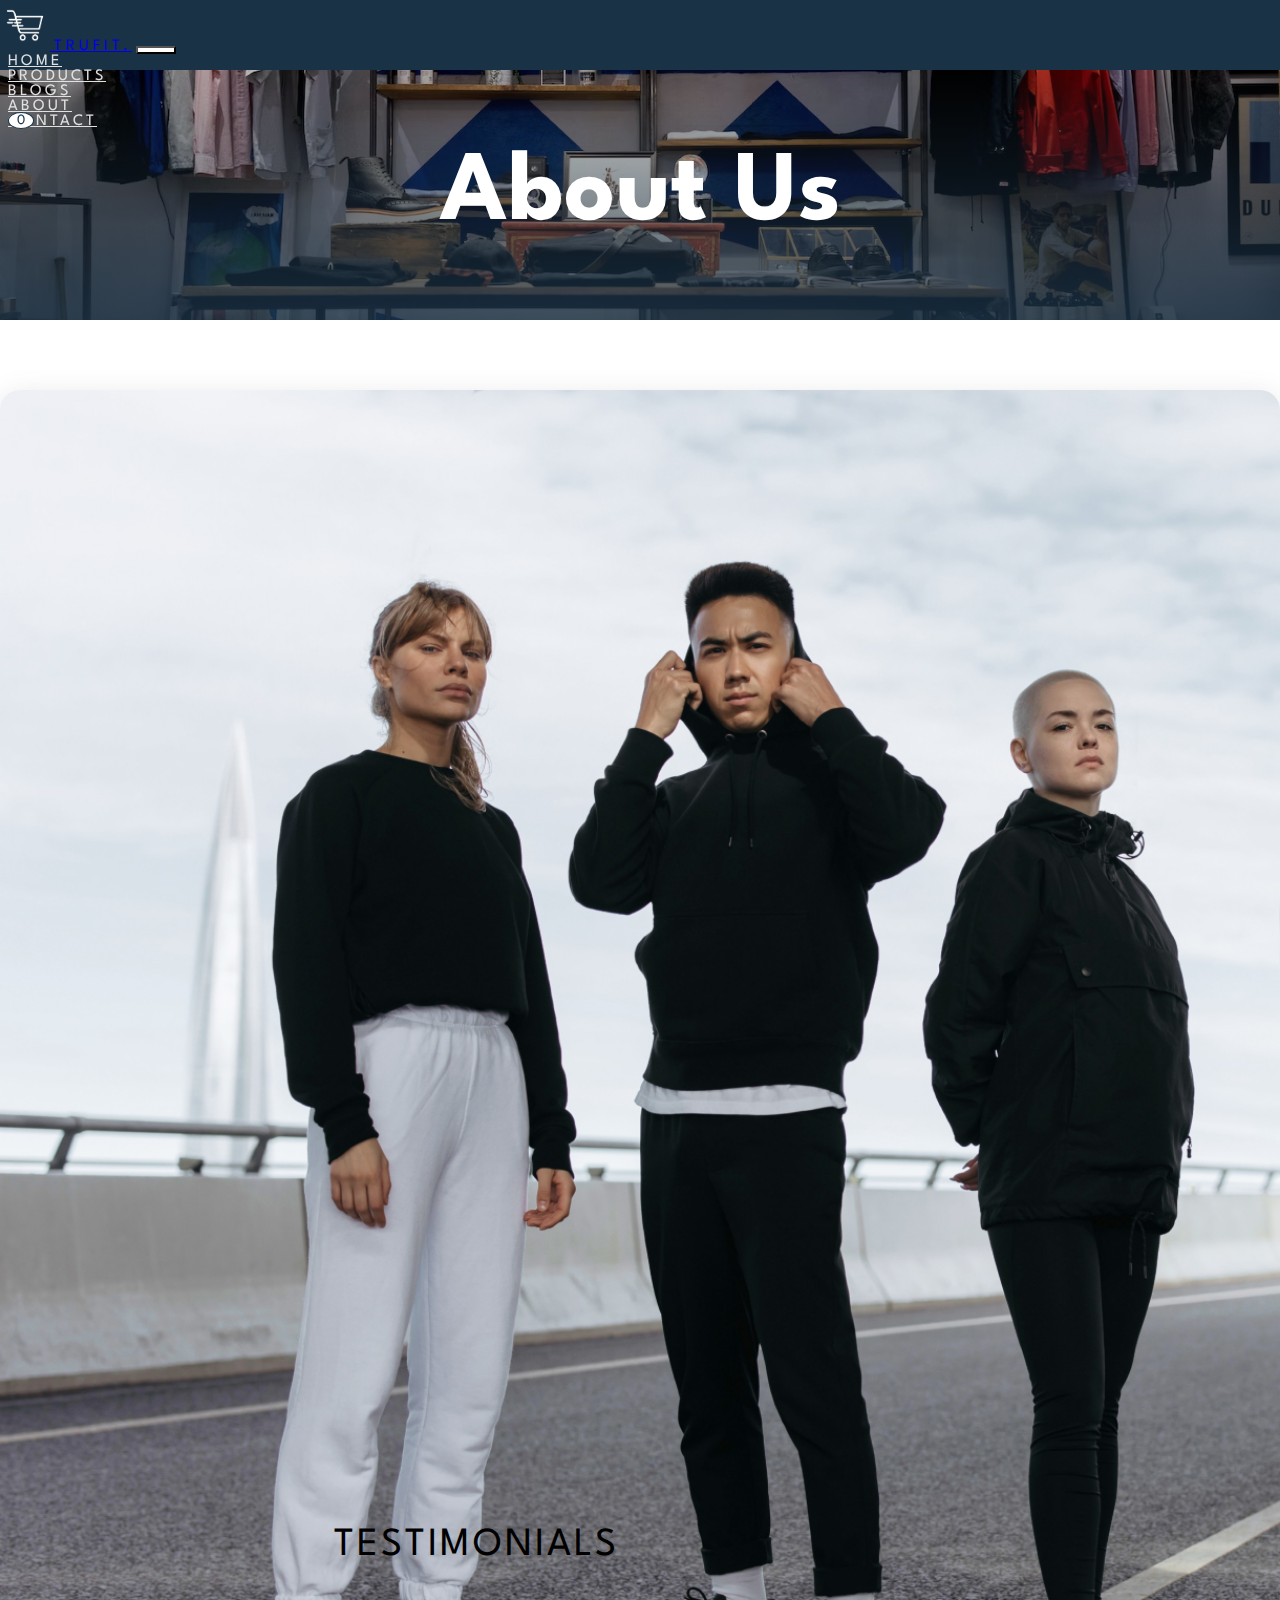
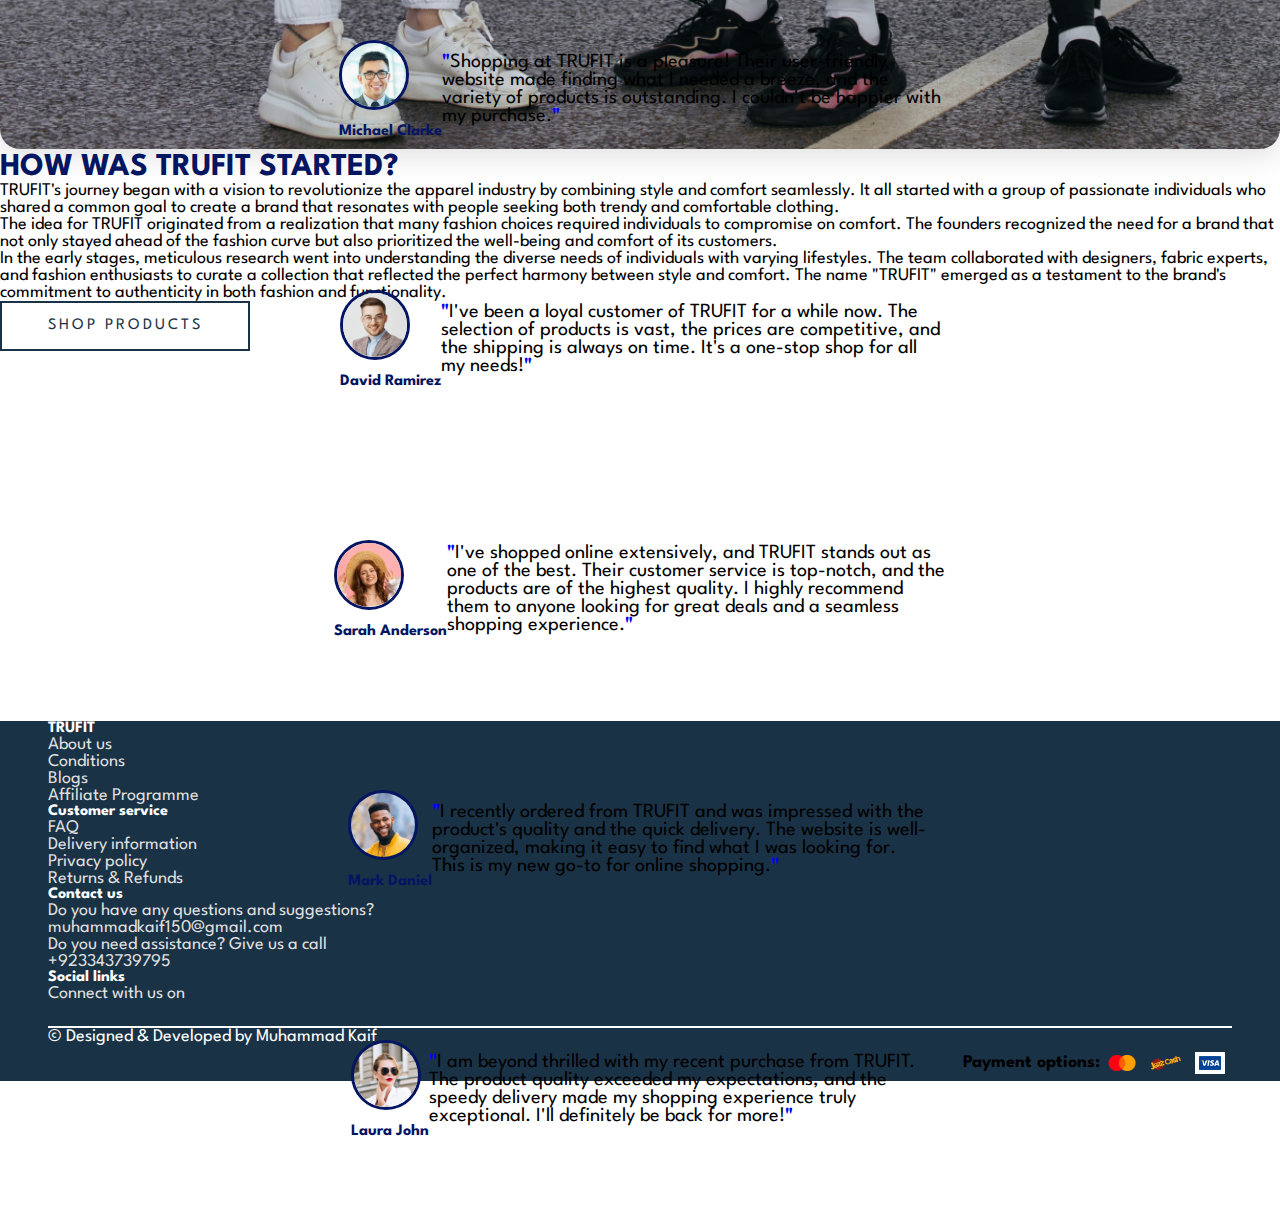
==== about.html @ 47dc85b9 "added all files and images to git" ====
<!DOCTYPE html>
<html lang="en">
<head>
    <meta charset="UTF-8">
    <meta name="viewport" content="width=device-width, initial-scale=1.0">
    <title>Know about our Business - TRUFIT</title>
    <!-- BOOTSTRAP CDN LINK -->
    <link href="https://cdn.jsdelivr.net/npm/bootstrap@5.3.1/dist/css/bootstrap.min.css" rel="stylesheet" integrity="sha384-4bw+/aepP/YC94hEpVNVgiZdgIC5+VKNBQNGCHeKRQN+PtmoHDEXuppvnDJzQIu9" crossorigin="anonymous">
    <!-- AOS LIBRARY CDN LINK -->
<link rel="stylesheet" href="https://unpkg.com/aos@next/dist/aos.css" />
<!-- CUSTOM CSS LINK -->
<link rel="stylesheet" href="style.css">
<!-- FONTAWESOME LIBRARY CDN LINK -->
<link rel="stylesheet" href="https://cdnjs.cloudflare.com/ajax/libs/font-awesome/6.4.2/css/all.min.css" integrity="sha512-z3gLpd7yknf1YoNbCzqRKc4qyor8gaKU1qmn+CShxbuBusANI9QpRohGBreCFkKxLhei6S9CQXFEbbKuqLg0DA==" crossorigin="anonymous" referrerpolicy="no-referrer"/>
</head>
<body>
      <!-- navbar goes here -->
    <header>
      <nav class="navbar navbar-expand-lg">
        <div class="container-fluid navigation">
          <a class="navbar-brand text-white ms-4 mt-3" href="index.html">
            <img src="images/shopping-cart.png" class="logo-img pb-3" alt="">
            <span class="logo-text fs-2">TRUFIT.</span></a>
          <button class="navbar-toggler me-5" type="button" data-bs-toggle="collapse" data-bs-target="#navbarSupportedContent" aria-controls="navbarSupportedContent" aria-expanded="false" aria-label="Toggle navigation">
            <span class="navbar-toggler-icon"></span>
          </button>
          <div class="collapse navbar-collapse justify-content-end me-4" id="navbarSupportedContent">
            <ul class="navbar-nav mb-2 mb-lg-0 text-center">
              <li class="nav-item">
                <a class="nav-link" style="padding: 0;" aria-current="page" href="index.html">Home</a>
              </li>
              <li class="nav-item">
                <a class="nav-link" style="padding: 0;" href="products.html" onclick="allProductsLink.click()">Products</a>
              </li>
              <li class="nav-item">
                <a class="nav-link" style="padding: 0;" href="blogs.html">Blogs</a>
              </li>
              <li class="nav-item">
                <a class="nav-link" style="padding: 0;" href="about.html">About</a>
              </li>
              <li class="nav-item">
                <a class="nav-link" style="padding: 0;" href="contact.html">Contact</a>
              </li>
              <li class="nav-item">
                  <a href="cart.html">
                <div class="cart-div">
                  <i class="fa-solid fa-cart-shopping cart fs-4" id="cart-icon"></i>
                  <span class="item-number-placeholder"></span>
                </div>
              </a>
              </li>
            </ul>
          </div>
        </div>
      </nav>
    </header>

      <!-- about section banner -->

      <div class="banner" id="about-banner">
        <h1>About Us</h1>
      </div>

      <!-- about section goes here -->

      <div class="container about-section">
        <div class="row justify-content-center align-items-center">
            <div class="col-12 col-sm-12 col-md-12 col-lg-6 about-img-div">
              <img src="images/about-img-2.jpg" alt="about-img" class="img-fluid">
            </div>
            <div class="col-12 col-sm-12 col-md-12 col-lg-6 about-text-div">
                <h1>How was TRUFIT started?</h1>
                <p>
                    TRUFIT's journey began with a vision to revolutionize the apparel industry by combining style and comfort seamlessly. It all started with a group of passionate individuals who shared a common goal to create a brand that resonates with people seeking both trendy and comfortable clothing.
                </p>
                <p>
                    The idea for TRUFIT originated from a realization that many fashion choices required individuals to compromise on comfort. The founders recognized the need for a brand that not only stayed ahead of the fashion curve but also prioritized the well-being and comfort of its customers.
                </p>
                <p>
                    In the early stages, meticulous research went into understanding the diverse needs of individuals with varying lifestyles. The team collaborated with designers, fabric experts, and fashion enthusiasts to curate a collection that reflected the perfect harmony between style and comfort. The name "TRUFIT" emerged as a testament to the brand's commitment to authenticity in both fashion and functionality.
                </p>
                <a href="products.html"><button class="about-btn">Shop Products <i class="fa-solid fa-arrow-right"></i></button></a>
            </div>
        </div>
      </div>

      
      <!-- testimonial-section starts here -->

      <section class="testimonial-section mx-5">
        <div id="carouselExample" class="carousel slide caroosal" data-bs-pause="false" data-bs-ride="carousel">
            <div class="carousel-inner tama">
            <h1 class="testi-head text-center">Testimonials</h1>
              <div class="carousel-item active tm" data-bs-interval="4000">
                <div class="testimonial testi-1">
                  <div class="name-box mx-3">
                    <img src="images/person-1.png" alt="">
                    <h4>Michael Clarke</h4>
                  </div>
                  <div class="content-box mx-3 text-justify"><span class="quote">"</span>Shopping at TRUFIT is a pleasure! Their user-friendly website made finding what I needed a breeze, and the variety of products is outstanding. I couldn't be happier with my purchase.<span class="quote">"</span></div>
                </div>
              </div>
              <div class="carousel-item tm" data-bs-interval="4000">
                <div class="testimonial testi-2">
                  <div class="name-box mx-3">
                    <img src="images/person-2.png" alt="">
                    <h4>David Ramirez</h4>
                  </div>
                  <div class="content-box mx-3 text-justify">
                    <span class="quote">"</span>I've been a loyal customer of TRUFIT for a while now. The selection of products is vast, the prices are competitive, and the shipping is always on time. It's a one-stop shop for all my needs!<span class="quote">"</span>
                  </div>
                </div>
              </div>
              <div class="carousel-item tm " data-bs-interval="4000">
                <div class="testimonial testi-3">
                  <div class="name-box mx-3">
                    <img src="images/person-3.png" alt="">
                    <h4>Sarah Anderson</h4>
                  </div>
                  <div class="content-box mx-3 text-justify">
                    <span class="quote">"</span>I've shopped online extensively, and TRUFIT stands out as one of the best. Their customer service is top-notch, and the products are of the highest quality. I highly recommend them to anyone looking for great deals and a seamless shopping experience.<span class="quote">"</span>
                  </div>
                </div>
              </div>
              <div class="carousel-item tm" data-bs-interval="4000">
                <div class="testimonial testi-4">
                  <div class="name-box mx-3">
                    <img src="images/person-4.png" alt="">
                    <h4>Mark Daniel</h4>
                  </div>
                  <div class="content-box mx-3 text-justify">
                    <span class="quote">"</span>I recently ordered from TRUFIT and was impressed with the product's quality and the quick delivery. The website is well-organized, making it easy to find what I was looking for. This is my new go-to for online shopping.<span class="quote">"</span>
                  </div>
                </div>
              </div>
              <div class="carousel-item tm" data-bs-interval="4000">
                <div class="testimonial testi-5">
                  <div class="name-box mx-3">
                    <img src="images/person-5.png" alt="">
                    <h4>Laura John</h4>
                  </div>
                  <div class="content-box mx-3 text-justify">
                    <span class="quote">"</span>I am beyond thrilled with my recent purchase from TRUFIT. The product quality exceeded my expectations, and the speedy delivery made my shopping experience truly exceptional. I'll definitely be back for more!<span class="quote">"</span>
                  </div>
                </div>
              </div>
            </div>
          </div>
      </section>

      <!-- footer section goes here -->

  <footer class="pt-5 justify-content-center">
    <div class="row first-row">
    <div class="col col-md-6 col-sm-12 col-lg-3 trufit-footer footer-item">
      <h4 class="mb-3">TRUFIT</h4>
      <p><a href="#">About us</a></p>
      <p><a href="#">Conditions</a></p>
      <p><a href="#">Blogs</a></p>
      <p><a href="#">Affiliate Programme</a></p>
    </div>
    <div class="col col-md-6 col-sm-12 col-lg-3 customer-footer footer-item">
      <h4 class="mb-3">Customer service</h4>
      <p><a href="#">FAQ</a></p>
      <p><a href="#">Delivery information</a></p>
      <p><a href="#">Privacy policy</a></p>
      <p><a href="#">Returns & Refunds</a></p>
    </div>
    <div class="col col-md-6 col-sm-12 col-lg-3 contact-footer footer-item">
      <h4 class="mb-3">Contact us</h4>
      <p>Do you have any questions and suggestions?</p>
      <p><a href="mailto: muhammadkaif150@gmail.com">muhammadkaif150@gmail.com</a></p>
      <p>Do you need assistance? Give us a call</p>
      <p><a href="tel: 03343739795">+923343739795</a></p>
    </div>
    <div class="col col-md-6 col-sm-12 col-lg-3 social-links-footer footer-item">
      <h4 class="mb-3">Social links</h4>
      <p>Connect with us on</p>
      <p>
        <a href="https://www.facebook.com/xtylishkaif.sehwani" target="_blank"><i class="fa-brands fa-facebook"></i></a>
        <a href="https://www.instagram.com/mkayf_18/?igshid=MzNiNGNkZWQ4Mg%3D%3D" target="_blank"><i class="fa-brands fa-instagram"></i></a>
        <a href="https://www.linkedin.com/in/muhammad-kaif-015024254" target="_blank"><i class="fa-brands fa-linkedin"></i></a>
        <a href="https://github.com/mkayf" target="_blank"><i class="fa-brands fa-github"></i></a>
      </p>
    </div>
  </div>
  <div class="row second-row py-2">
    <div class="col copyright pt-3">
      <p>&copy; Designed & Developed by Muhammad Kaif</p>
    </div>
    <div class="col payment-div">
      <h5 class="text-light">Payment options: </h5>
      <img src="images/payment-1.png" alt="" width="30px">
      <img src="images/payment-3.png" alt="" width="30px">
      <img src="images/payment-4.png" alt="" width="30px">
    </div>
  </div>
  </footer>
  
    <script src="https://cdn.jsdelivr.net/npm/bootstrap@5.3.1/dist/js/bootstrap.bundle.min.js" integrity="sha384-HwwvtgBNo3bZJJLYd8oVXjrBZt8cqVSpeBNS5n7C8IVInixGAoxmnlMuBnhbgrkm" crossorigin="anonymous"></script>
    <script src="https://unpkg.com/aos@next/dist/aos.js"></script>
    <script>
      AOS.init();
    </script>
    <script src="script.js"></script>

</body>
</html>
---- style.css ----
@import url('https://fonts.googleapis.com/css2?family=League+Spartan:wght@200;400;500;600&display=swap');
* {
  margin: 0;
  padding: 0;
  box-sizing: border-box;
  font-family: 'League Spartan', sans-serif;
  scroll-behavior: smooth;
}

/* styling navbar here */

header{
  position: sticky;
  top: 0;
  z-index: 1000;
}

nav {
  height: 70px;
  background-color: #1a3246;
}

.logo-img {
  width: 50px;
}
.logo-text{
  letter-spacing: 4px;
}
.nav-item{
  display: flex;
  align-items: center;
  margin: auto 8px;
}
.nav-link{
  font-size: 1rem;
  letter-spacing: 3px;
  color: #e1e1e1;
  font-family: inherit;
  cursor: pointer;
  position: relative;
  border: none;
  background: none;
  text-transform: uppercase;
  transition-timing-function: cubic-bezier(0.25, 0.8, 0.25, 1);
  transition-duration: 400ms;
  transition-property: color;
}

.nav-link:focus,
.nav-link:hover {
  color: #fff;
}

.nav-link:focus:after,
.nav-link:hover:after {
  width: 100%;
  left: 0%;
}

.nav-link:after {
  content: "";
  pointer-events: none;
  bottom: -2px;
  left: 50%;
  position: absolute;
  width: 0%;
  height: 2px;
  background-color: #fff;
  transition-timing-function: cubic-bezier(0.25, 0.8, 0.25, 1);
  transition-duration: 400ms;
  transition-property: width, left;
}


.navbar-toggler {
  width: 40px;
  background-color: white;
  padding: 2px;
}
.cart-div{
  position: relative;
}
.cart {
  cursor: pointer;
  color: white;
  position: relative;
}
.item-number-placeholder{
  background-color: white;
  border: 1px solid #1a3246;
  border-radius: 50%;
  color: #1a3246;
  position: absolute;
  /* width: 22px; */
  display: flex;
  padding: 1px 8px;
  justify-content: center;
  align-items: center; 
  bottom: 60%;
  left: 75%;
  font-size: 0.9rem;
}

/* media queries for navbar */

@media only screen and (max-width: 992px) {
  nav {
    height: auto;
  }
  .nav-item{
    margin: 5px auto;
  }
  .navbar-nav {
    padding-right: 0px;
  }
  .navbar-nav{
    display: flex;
    justify-content: center;
    align-items: center;
  }
  .navbar-collapse {
    justify-content: center;
  }
}

/* styling carousel here */

.cr-1 {
  background-image: url("images/carousel-images/female-img.png");
  background-repeat: no-repeat;
  background-size: cover;
  background-position: center;
  height: 600px;
}

.cr-2 {
  background-image: url("images/carousel-images/male-img-1.png");
  background-repeat: no-repeat;
  background-size: cover;
  background-position: center;
  height: 600px;
}

.cr-3 {
  background-image: url("images/carousel-images/male-img-2.png");
  background-repeat: no-repeat;
  background-size: cover;
  background-position: center;
  height: 600px;
}

.cr-1 #cap1 {
  height: 100%;
  width: 100%;
  white-space: pre-wrap;
  display: flex;
  flex-direction: column;
  justify-content: center;
  padding-left: 70px;
}

#cap1 h1 {
  font-weight: lighter;
  font-size: 4.5rem;
  color: #1a3246;
}
#cap1 h1 span {
  font-weight: 800;
}

#cap1 p {
  /* border: 2px solid red; */
  font-size: 1.5rem;
}
.carousel-btn {
  margin-top: 30px;
  border: 1px solid #1a3246;
  background-color: transparent;
  width: 150px;
  height: 40px;
  font-size: 0.9rem;
  /* font-weight: 200; */
  letter-spacing: 3px;
  padding-top: 2px;
  text-transform: uppercase;
  color: #1a3246;
  transition: all;
  transition-duration: 0.3s;
}
.carousel-btn:hover {
  border-radius: 20px;
  background-color: #1a3246;
  color: white;
}

#cap2 {
  width: 600px;
  position: relative;
  right: 100px;
  top: 120px;
  display: flex;
  flex-direction: column;
  justify-content: center;
  align-items: flex-start;
  float: right;
  color: #1a3246;
}

#cap2 h1 {
  font-size: 4.5rem;
  font-weight: lighter;
}
#cap2 p {
  font-weight: lighter;
  font-size: 3rem;
}
#cap2 h1 span {
  font-weight: bold;
}
#cap2 h1 .modern-men {
  background-color: #1a3246;
  color: white;
  padding: 10px 5px;
}

#cap3 {
  width: 600px;
  position: relative;
  right: 100px;
  top: 120px;
  display: flex;
  flex-direction: column;
  justify-content: center;
  align-items: flex-start;
  float: right;
  color: #1a3246;
}

#cap3 h1 {
  font-size: 4.5rem;
  font-weight: lighter;
}
#cap3 p {
  font-size: 1.5rem;
}
#cap3 h1 span {
  font-weight: bold;
}

.dark-bg {
  height: 575px;
  width: 100%;
}

/* media queries for carousel */

@media only screen and (max-width: 992px) {
  #cap1 h1 {
    font-size: 3.3rem;
  }
  #cap2 {
    left: 100px;
  }
  #cap2 h1 {
    font-size: 3.3rem;
  }
  #cap3 {
    width: 400px;
  }
  #cap3 h1 {
    font-size: 3.3rem;
  }
}

@media only screen and (max-width: 768px) {
  .cr-1 {
    background-image: linear-gradient(rgba(0, 0, 0, 0.5), rgba(0, 0, 0, 0.5)),
      url("images/carousel-images/female-img.png");
  }
  #cap1 h1,
  p {
    color: white;
  }
  .cr-2 {
    background-image: linear-gradient(rgba(0, 0, 0, 0.5), rgba(0, 0, 0, 0.5)),
      url("images/carousel-images/male-img-1.png");
  }
  #cap2 h1,
  p {
    color: white;
  }
  .cr-3 {
    background-image: linear-gradient(rgba(0, 0, 0, 0.5), rgba(0, 0, 0, 0.5)),
      url("images/carousel-images/male-img-2.png");
  }
  #cap3 h1,
  p {
    color: white;
  }
  .carousel-btn {
    background-color: #1a3246;
    color: white;
  }
}

@media only screen and (max-width: 576px) {
  .carousel-item {
    height: 430px;
  }
  .cr-1 #cap1 {
    padding-left: 20px;
    padding-right: 20px;
    align-items: center;
  }
  #cap1 h1 {
    font-size: 2.2rem;
  }
  #cap1 p {
    font-size: 1.3rem;
  }
  #cap2 h1 {
    font-size: 2.2rem;
  }
  #cap2 p {
    font-size: 1.3rem;
  }
  #cap3 h1 {
    font-size: 2.2rem;
  }
  #cap3 p {
    font-size: 1.3rem;
  }
  #cap1,
  #cap2,
  #cap3 {
    width: 300px;
  }
  #cap2 {
    left: 0px;
    top: 90px;
  }
  #cap3 {
    top: 70px;
    right: 10px;
  }
  .carousel-btn {
    width: 120px;
    font-size: 0.8rem;
    letter-spacing: 4px;
    padding: 0;
  }
}

/* speciality section styling */

.special-box {
  margin: 10px;
  width: 300px;
  border-radius: 10px;
  background: #ffffff;
  box-shadow: 14px 14px 27px #e8e8e8, -14px -14px 27px #ffffff;
  transition: all;
  transition-duration: 0.3s;
  /* cursor: pointer; */
}
.special-box:hover {
  /* background-color: #1a3246; */
  /* color: white; */
  transform: translateY(-10px);
}

.special-box h4{
  font-size: 1rem;
  letter-spacing: 2px;
  text-transform: uppercase;
}

.special-box img {
  width: 100px;
  padding: 10px;
  transition: all;
  transition-duration: 0.3s;
}


/* media query for special box*/
@media only screen and (max-width: 576px) {
  .speciality-section {
    display: none;
  }
}

/* Trend products section styling */

.trend-head {
  font-size: 3rem;
  letter-spacing: 4px;
  font-weight: 400;
  /* margin-top: 50px; */
  text-transform: uppercase;
  text-align: center;
  border-bottom: 3px solid #041562;
  /* display:table-cell; */
}
.product-div {
  background: #ffffff;
  box-shadow: 14px 14px 27px #e8e8e8, -14px -14px 27px #ffffff;
  width: 290px;
  height: 400px;
  background-color: white;
  padding: 0px;
  display: flex;
  flex-direction: column;
  align-items: center;
  justify-content: space-between;
  transition: all;
  transition-duration: 0.3s;
  cursor: pointer;
}

.img-div {
  overflow: hidden;
}
.img-div .product-img {
  width: 100%;
  /* height: 100%; */
  transition: all;
  transition-duration: 0.5s;
  transition-timing-function: ease-in-out;
}
.text-div {
  width: 100%;
  padding-top: 10px;
}
.text-div h5 {
  color: black;
  font-weight: 400;
  font-size: 0.9rem;
  text-transform: uppercase;
  letter-spacing: 1px;
}
.amount{
  font-size: 1.2rem;
  letter-spacing: 2px;
}
.fa-star {
  color: #181a7a;
  margin: 0 2px;
}
.product-div:hover .product-img {
  transform: scale(1.5);
}
/* media queries for trending products section */

@media only screen and (max-width: 768px) {
  .trend-head {
    font-size: 40px;
    text-align: center;
  }
  .quick {
    width: 100px;
  }
  .product-div:hover .quick {
    margin-top: 30px;
  }

}

@media only screen and (max-width: 576px) {
  .trend-head {
    margin-top: 30px;
    font-size: 35px;
  }
  .product-div {
    width: 300px;
  }
}

/* product-entry-section styling here */
.product-entry-section {
  background: rgb(9, 9, 121);
  background: linear-gradient(
    126deg,
    rgba(9, 9, 121, 1) 43%,
    rgba(0, 212, 255, 1) 100%,
    rgba(2, 0, 36, 1) 100%
  );
  display: grid;
  grid-template-columns: repeat(3, 1fr);
  grid-template-rows: repeat(4, 1fr);
  column-gap: 30px;
  row-gap: 30px;
  padding: 50px;
}

.product-entry-div {
  border-radius: 20px;
}

#div-1 {
  grid-column-start: 1;
  grid-column-end: 3;
  grid-row-start: 1;
  grid-row-end: 5;
  height: 600px;
  background-image: linear-gradient(rgba(0, 0, 0, 0), rgba(0, 0, 0, 1)),
    url("images/div-1.jpg");
  background-position: center;
  background-size: cover;
  background-repeat: no-repeat;
  display: flex;
  justify-content: center;
  align-items: flex-end;
}
#div-1 .text {
  text-align: center;
  position: relative;
  bottom: 30px;
}
#div-1 .text h1 {
  font-size: 70px;
  color: white;
}
#div-1 .text p {
  color: white;
  font-size: 20px;
}
#div-2 {
  width: 500px;
  grid-row-start: 1;
  grid-row-end: 3;
  background-image: linear-gradient(rgba(0, 0, 0, 0.7), rgba(0, 0, 0, 0.2)),
    url("images/div-2.jfif");
  background-position: center;
  background-size: cover;
  background-repeat: no-repeat;
  display: flex;
  justify-content: center;
  align-items: flex-end;
}
#div-2 .text {
  text-align: center;
  position: relative;
  top: 20px;
  height: 100%;
}
#div-2 .text h1 {
  /* font-size: 30px; */
  color: white;
}
#div-2 .text p {
  color: white;
  font-size: 20px;
}
#div-2 .text button {
  position: relative;
  /* top: 100px; */
}
#div-3 {
  width: 500px;
  grid-row-start: 3;
  grid-row-end: 5;
  background-image: linear-gradient(
      to left,
      rgba(0, 0, 0, 0.8),
      rgba(0, 0, 0, 0)
    ),
    url("images/div-3.jpg");
  background-position: center;
  background-size: cover;
  background-repeat: no-repeat;
  display: flex;
  justify-content: flex-end;
  align-items: center;
}
#div-3 .text h1 {
  color: white;
  font-size: 50px;
}
#div-3 .text p {
  color: white;
  font-size: 20px;
}
#div-3 .text {
  text-align: center;
  width: 300px;
}
.text button {
  border: 1px solid white;
  color: white;
  text-transform: uppercase;
  background-color: transparent;
  height: 35px;
  width: 150px;
  font-size: 0.8rem;
  padding-top: 3px;
  letter-spacing: 3px;
  transition: all;
  /* font-weight: 600; */
  transition-duration: 0.3s;
}
.text button:hover {
  background-color: white;
  color: #1a3246;
}

/* media queries for product entry section */

@media only screen and (max-width: 996px) {
  #div-1 .text h1 {
    font-size: 50px;
  }
  #div-2,
  #div-3 {
    width: 300px;
  }
  #div-2 .text h1 {
    font-size: 30px;
  }
  #div-2 .text p {
    font-size: 18px;
  }
  #div-3 {
    background-image: linear-gradient(
        to left,
        rgba(0, 0, 0, 0.8),
        rgba(0, 0, 0, 0.5)
      ),
      url("images/div-3.jpg");
  }
  #div-3 .text h1 {
    font-size: 40px;
  }
  #div-3 {
    align-items: flex-end;
  }
  #div-3 .text {
    position: relative;
    bottom: 30px;
  }
}

@media only screen and (max-width: 768px) {
  #div-1 {
    height: 500px;
  }
  #div-1 .text {
    width: 230px;
  }
  #div-1 .text h1 {
    font-size: 40px;
  }
  #div-1 .text p {
    font-size: 18px;
  }
  #div-2 {
    background-image: linear-gradient(rgba(0, 0, 0, 0.7), rgba(0, 0, 0, 0.4)),
      url("images/div-2.jfif");
  }
  .product-entry-div .text button {
    width: 120px;
    letter-spacing: 4px;
    font-size: 0.8rem;
  }
  #div-2 .text button {
    top: 40px;
  }
}

@media only screen and (max-width: 576px) {
  #div-1 {
    height: 400px;
    width: 200px;
  }
  #div-1 .text h1 {
    font-size: 30px;
  }
  #div-1 .text p {
    font-size: 16px;
    width: 200px;
  }
  #div-2 {
    width: 250px;
  }
  #div-2 .text h1 {
    font-size: 30px;
  }
  #div-2 .text p {
    font-size: 16px;
    /* border: 2px solid red; */
    width: 200px;
    margin: auto;
  }
  #div-2 .text button {
    top: 20px;
  }
  #div-3 {
    width: 250px;
  }
  #div-3 .text h1 {
    font-size: 30px;
  }
  #div-3 .text p {
    font-size: 16px;
  }
}

@media (max-width: 480px) {
  .product-entry-section {
    grid-template-columns: 1fr; /* Display in one column */
    grid-template-rows: repeat(3, 1fr); /* Three rows */
    padding: 20px; /* Reduce padding for smaller screens */
  }

  .product-entry-div {
    width: 100%; /* Take full width */
  }

  #div-1 {
    grid-column-start: 1;
    grid-column-end: 2;
    grid-row-start: 1;
    grid-row-end: 2;
    width: 100%;
    height: 300px;
  }
  #div-1 .text {
    width: 100%;
    /* border: 2px solid red; */
  }
  #div-1 .text p {
    margin: 10px auto;
    width: 270px;
  }
  #div-2 {
    grid-row-start: 2;
    grid-row-end: 3;
    width: 100%;
    height: 300px;
  }
  #div-2 .text {
    top: -25px;
    height: 200px;
    width: 100%;
    /* border: 2px solid red; */
    display: flex;
    justify-content: flex-end;
    align-items: center;
    flex-direction: column;
  }
  #div-2 .text p {
    width: 270px;
    margin: 10px auto;
  }
  #div-2 .text button {
    top: 0;
  }
  #div-3 {
    grid-row-start: 3;
    grid-row-end: 4;
    width: 100%;
    height: 300px;
  }
  #div-3 .text {
    width: 100%;
  }
}

/* all products section styling */

.all-products-div h1 {
  font-size: 50px;
  font-weight: 400;
  letter-spacing: 3px;
  text-transform: uppercase;
  margin: 10px 3rem;
}
.filter-div {
  width: 500px;
  margin: 0 30px;
}
.filter-div ul {
  display: flex;
  justify-content: space-around;
  align-items: center;
}
.filter-div ul li {
  list-style: none;
}
.filter-links {
  font-size: 16px;
  /* letter-spacing: 3px; */
  color: #1a3246;
  font-family: inherit;
  cursor: pointer;
  position: relative;
  border: none;
  background: none;
  text-transform: uppercase;
  transition-timing-function: cubic-bezier(0.25, 0.8, 0.25, 1);
  transition-duration: 400ms;
  transition-property: color;
}

.filter-links:focus,
.filter-links:hover {
  color: black;
}

.filter-links:focus:after,
.filter-links:hover:after {
  width: 100%;
  left: 0%;
}

.filter-links:after {
  content: "";
  pointer-events: none;
  bottom: -2px;
  left: 50%;
  position: absolute;
  width: 0%;
  height: 2px;
  background-color: blue;
  transition-timing-function: cubic-bezier(0.25, 0.8, 0.25, 1);
  transition-duration: 400ms;
  transition-property: width, left;
}

.collector {
  /* border: 2px solid red; */
  display: flex;
  justify-content: center;
  align-items: center;
  flex-wrap: wrap;
}

.load-btn{
  background-color: transparent;
  width: 350px;
  height: 50px;
  border: 1px solid #181a7a;
  color: #181a7a;
  text-transform: uppercase;
  letter-spacing: 2px;
  transition: all 0.2s;
}

.load-btn:hover{
  background-color: #1a3246;
  color: white;
  border: 1px solid #1a3246;
}
@media only screen and (max-width: 576px) {
  .load-btn{
    width: 100%;
    font-size: 0.9rem;
  }
  .all-products-div h1 {
    font-size: 35px;
    text-align: center;
    margin: 0;
  }
  .filter-div {
    width: 100%;
    margin: 0;
  }
  .filter-div ul {
    justify-content: center;
  }
  .filter-links {
    margin: 5px;
    font-size: 14px;
    /* text-align: center; */
    /* font-weight: bold; */
  }
}

/* nike show section styling */

.nike-section {
  background-color: #d3e0ea;
  margin-top: 60px;
  height: 400px;
}
.nike-div {
  display: flex;
  justify-content: center;
  align-items: center;
}
.nike-img-div {
  /* border: 2px solid red; */
  height: 400px;
}
.nike-img-div img {
  height: 500px;
  position: relative;
  transform: rotate(80deg);
  /* background-color: red; */
  filter: drop-shadow(-5px 20px 35px #1a3246a6);
}

.nike-text-div h1 {
  font-size: 60px;
  font-weight: bold;
  text-transform: uppercase;
  color: #041562;
}
.nike-text-div p {
  font-size: 20px;
}
.nike-text-div button {
  width: 150px;
  height: 40px;
  background: transparent;
  outline: none;
  border: 1px solid #181a7a;
  color: #181a7a;
  background-color: transparent;
  font-size: 0.9rem;
  padding-top: 2px;
  letter-spacing: 3px;
  text-transform: uppercase;
  transition: all;
  transition-duration: 0.2s;
}
.nike-text-div button:hover {
  background-color: #1a3246;
  color: white;
}

@media only screen and (max-width: 1200px) {
  .nike-img-div img {
    height: 400px;
  }
}
@media only screen and (max-width: 992px) {
  .nike-section {
    height: 350px;
  }
  .nike-img-div {
    /* border: 2px solid red; */
    height: inherit;
  }
  .nike-img-div img {
    height: 350px;
  }
  .nike-text-div h1 {
    font-size: 35px;
  }
  .nike-text-div p {
    font-size: 16px;
  }
  .nike-text-div button {
    width: 100%;
    height: 30px;
    font-size: 0.8rem;
  }
}
@media only screen and (max-width: 768px) {
  .nike-section {
    height: auto;
    margin-top: -30px;
    /* background: none; */
    /* border: 2px solid red; */
  }
  .nike-div {
    flex-direction: column;
    height: 600px;
  }
  .nike-img-div {
    /* margin-top: -120px; */
    height: 200px;
    margin-bottom: 45px;
  }
  .nike-img-div img {
    margin-top: 0;
    height: 250px;
  }
  /* .nike-text-div{
        text-align: center;
    } */
  .nike-text-div p {
    text-align: justify;
  }
}

/* follow instagram section styling */
.instagram-section{
  margin: 80px 50px;
}
.instagram-div h1 {
  font-size: 40px;
  text-transform: uppercase;
  letter-spacing: 3px;
  font-weight: bold;
}
.instagram-div p {
  font-size: 23px;
  color: black;
}
.instagram-div #insta-link {
  text-decoration: none;
}
.instagram-images {
  display: flex;
  justify-content: center;
  align-items: center;
  flex-wrap: wrap;
}
.insta-img {
  width: 180px;
  height: 180px;
  /* border: 2px solid red; */
  overflow: hidden;
  margin: 10px;
  transition: all;
  transition-duration: 0.2s;
}
.insta-img img {
  width: 100%;
}
.insta-img:hover {
  box-shadow: 0px 0px 8px 1px rgba(0, 0, 0, 0.3);
  transform: translateY(-15px);
}

@media only screen and (max-width: 576px) {
  
  .instagram-div h1 {
    /* font-size: 30px; */
    font-size: 25px;
    text-align: center;
  }
  .instagram-div p {
    font-size: 16px;
    text-align: center;
  }
  .insta-img {
    width: 250px;
    height: 250px;
  }
}

/* testimonial section styling */

.testimonial-section {
  /* border: 2px solid red; */
  height: 300px;
  display: flex;
  justify-content: center;
  align-items: center;
  /* margin: 30px 0; */
}
.testi-head {
  font-size: 40px;
  font-weight: 400;
  text-transform: uppercase;
  letter-spacing: 3px;
}
.testimonial {
  display: flex;
  justify-content: center;
  align-items: center;
  padding: 0px 0;
  /* border: 2px solid blue; */
  height: 250px;
}
.name-box img {
  width: 70px;
  border-radius: 50%;
  border: 3px solid #041562;
  margin-bottom: 10px;
}
.name-box h4 {
  color: #041562;
}
.content-box {
  width: 500px;
  font-size: 20px;
}
.quote {
  color: blue;
  /* text-align: center; */
  font-weight: bold;
}

@media only screen and (max-width: 576px) {
  .caroosal {
    /* border: 2px solid red; */
    width: 300px;
    margin-top: 50px;
  }
  .testi-head {
    display: none;
    font-size: 35px;
    margin: 100px 50px;
  }
  .testimonial {
    flex-direction: column;
  }
  .name-box {
    display: flex;
    align-items: center;
  }
  .name-box img {
    margin-right: 10px;
  }
  .content-box {
    width: 300px;
    font-size: 16px;
  }
}

/* footer styling */

footer {
  background-color: #1a3246;
  /* height: 350px; */
  padding: 0 48px;
}
footer .first-row {
  border-bottom: 2px solid white;
}
.footer-item {
  min-width: 250px;
  color: white;
}
.footer-item h4 {
  /* background-color: white; */
  color: white;
  display: inline-block;
  border-radius: 30px;
  /* padding: 3px 10px; */
}
.footer-item p a {
  text-decoration: none;
  color: rgb(222, 222, 222);
}
.footer-item p {
  color: rgb(222, 222, 222);
  font-size: 18px;
  /* font-weight: lighter; */
}
.social-links-footer p i {
  font-size: 25px;
  margin: 0 5px;
  color: white;
}

.copyright p {
  color: white;
  font-size: 18px;
}
.payment-div {
  display: flex;
  justify-content: flex-end;
  align-items: center;
}
.payment-div img {
  margin: 7px;
  cursor: pointer;
}
.payment-div h5 {
  font-size: 18px;
}

@media only screen and (max-width: 576px) {
  footer {
    padding: 0 25px;
  }
  .footer-item p {
    font-size: 18px;
  }
  .second-row {
    display: flex;
    flex-direction: column;
    align-items: center;
  }
  .payment-div {
    /* border: 2px solid red; */
    justify-content: flex-start;
  }

  .copyright p {
    font-size: 16px;
  }
  .payment-div h5 {
    font-size: 16px;
  }
  .payment-div img {
    width: 30px;
  }
}

/* products page styling goes here */
.banner {
  width: 100%;
  height: 250px;
  display: flex;
  justify-content: center;
  align-items: center;
}
.banner h1 {
  font-size: 100px;
  /* font-weight: bold; */
  color: white;
}
#products-banner {
  background: linear-gradient(rgba(0, 0, 0, 0.1), #1a3246d0),
    url("images/products-banner.jpg");
  background-repeat: no-repeat;
  background-size: cover;
  background-position: center;
}

@media only screen and (max-width: 768px) {
  .banner {
    height: 150px;
  }
  .banner h1 {
    font-size: 50px;
  }
}
@media only screen and (max-width: 768px) {
  .banner h1 {
    font-size: 40px;
  }
}

/* blogs section styling goes here */
#blogs-banner {
  background: linear-gradient(rgba(0, 0, 0, 0.2), #1a3246d0),
    url("images/blog-banner.jpg");
  background-repeat: no-repeat;
  background-size: cover;
  background-position: center;
}

.blog-section {
  padding: 50px 100px;
}
.blogs img {
  /* width: 600px; */
  height: 500px;
  margin: 30px 0;
}
.blogs h1 {
  font-size: 60px;
  text-transform: uppercase;
}
.blogs .div-line {
  background-color: #041562;
  height: 4px;
  width: 400px;
}
.blogs h2 {
  color: #041562;
  font-size: 40px;
  letter-spacing: 2px;
}
.blogs p {
  font-size: 23px;
}

/* media queries for blog page */

@media only screen and (max-width: 1130px) {
  #first-blog-img {
    height: 300px;
  }
}

@media only screen and (max-width: 768px) {
  .blog-section {
    padding: 50px 10px;
  }
  .blogs h1 {
    font-size: 40px;
  }
  .blogs h2 {
    font-size: 30px;
  }
  .blogs p {
    color: black;
  }
  .blogs .div-line {
    width: 300px;
  }
}

@media only screen and (max-width: 576px) {
  .blogs img {
    height: 400px;
  }
  #first-blog-img {
    height: 250px;
    width: 100%;
  }
  .blogs h1 {
    font-size: 30px;
  }
  .blogs h2 {
    font-size: 25px;
  }
  .blogs p {
    font-size: 18px;
  }
  .blogs .div-line {
    width: 200px;
  }
}

/* about page styling goes here */

#about-banner {
  background: linear-gradient(rgba(0, 0, 0, 0.2), #1a3246d0),
    url("images/news-letter.png");
  background-repeat: no-repeat;
  background-size: cover;
  background-position: center;
}
.about-section {
  /* margin: 70px 0; */
  padding: 70px 0;
}
.about-section h1 {
  color: #041562;
  /* letter-spacing: 2px; */
  text-transform: uppercase;
}
.about-img-div img {
  width: 100%;
  border-radius: 20px;
  /* box-shadow: 0px 0px 15px 5px rgba(0,0,0,0.5); */
  box-shadow: rgba(100, 100, 111, 0.2) 0px 7px 29px 0px;
}

.about-text-div p {
  font-size: 18px;
}
.about-btn {
  width: 250px;
  height: 50px;
  padding: 11px 0;
  font-size: 1rem;
  text-transform: uppercase;
  letter-spacing: 3px;
  background-color: transparent;
  border: 2px solid #1a3246;
  color: #1a3246;
  font-weight: light;
  transition: all;
  transition-duration: 0.2s;
}
.about-btn:hover {
  background-color: #1a3246;
  color: #fff;
}

@media only screen and (max-width: 992px) {
  .about-section .row {
    display: flex;
    flex-direction: column;
    justify-content: center;
    align-items: center;
    gap: 30px;
  }
}

@media only screen and (max-width: 768px) {
  .about-section {
    padding: 70px 10px;
  }
  .about-img-div {
    /* border: 2px solid red; */
    /* padding: 0; */
    width: 500px;
    overflow: hidden;
  }
  .about-text-div p {
    color: black;
    text-align: justify;
  }
}

/* contact page styling goes here */
#contact-banner {
  background: linear-gradient(rgba(0, 0, 0, 0.2), #1a3246d0),
    url("images/contact-banner.jpg");
  background-repeat: no-repeat;
  background-size: cover;
  background-position: center;
}
.main-section {
  background-color: #1a3246;
}
.top-part {
  position: relative;
  bottom: 80px;
}
.top-part .contact-box {
  height: 200px;
  background-color: #e1e9ee;
  display: flex;
  justify-content: center;
  align-items: center;
  flex-direction: column;
  box-shadow: 0px 25px 20px -20px rgba(0, 0, 0, 0.45);
}
.contact-box i {
  font-size: 40px;
  color: #041562;
}
.contact-box p a {
  text-decoration: none;
  color: #1a3246;
  /* font-weight: 800; */
  font-size: 18px;
}
/* form styling */
.middle-part {
  margin-bottom: 80px;
}
.formdiv {
  background-color: #e1e9ee;
  padding: 15px;
}
.formdiv h2 {
  color: #041562;
  margin: 10px;
  text-transform: uppercase;
  letter-spacing: 2px;
  font-size: 1.8rem;
}

label {
  font-size: 14px;
}
input {
  display: block;
  width: 100%;
  height: 30px;
  padding: 5px;
  outline: none;
  border: 0.5px solid rgba(0, 0, 0, 0.2);
  margin: 10px 0;
  background-color: #e1e9ee;
}
textarea {
  background-color: #e1e9ee;
  display: block;
  width: 100%;
  padding: 5px;
  outline: none;
  border: 0.5px solid rgba(0, 0, 0, 0.2);
  margin: 10px 0;
}
#register-btn {
  height: 40px;
  margin-top: 10px;
  background-color: #1a3246;
  color: white;
  outline: none;
  transition: all;
  transition-duration: 0.2s;
}
#register-btn:hover {
  background-color: #162939;
}
.input-div span {
  font-size: 14px;
}
.img-part {
  background: url("images/contact-form-img.jpg");
  background-position: center;
  background-size: cover;
  background-repeat: no-repeat;
}
.bottom-part {
  display: flex;
  justify-content: center;
  align-items: center;
}

@media only screen and (max-width: 768px) {
  .top-part {
    top: 0;
    margin-bottom: 50px;
  }
}

/* product modal styling */

.product-message{
  color: green;
  transition: all;
  transition-duration: 0.3s;
}
.currency{
  font-size: 1rem;
}
.product-name{
  text-transform: uppercase;
  letter-spacing: 2px;
}
.product-price{
  font-size: 1.5rem;
  font-weight: 400;
  letter-spacing: 2px;
}
.product-img-div{
  display: flex;
}
.product-details-div{
  /* border: 2px solid red; */
  display: flex;
  flex-direction: column;
  justify-content: center;
}
.main-img-div img {
  width: 350px;
}
.other-img-div img {
  margin: 7px 30px;
  cursor: pointer;
  width: 100px;
}
.stars-div {
  position: relative;
  bottom: 7px;
}
.quantity-and-cart{
  display: flex;
  align-items: center;
}
.quantity-and-cart label{
  text-transform: uppercase;
  letter-spacing: 2px;
  font-size: 0.8rem;
}
#quantity-input{
    width: 50px;
    text-align: center;
    background-color: transparent;
    border: 0.5px solid #041562;
}
#add-to-cart-btn{
    background-color: #1a3246;
    color: white;
    width: 300px;
    height: 60px;
    font-size: 1.1rem;
    letter-spacing: 3px;
    border: 1px solid #1a3246;
    transition: all;
    transition-duration: 0.3s;
}
#add-to-cart-btn:hover{
    background-color: transparent;
    color: #1a3246;
}


/* media queries for product modal */
@media only screen and (max-width: 1024px){
  .other-img-div img{
    margin: 7px 10px;
    width: 60px;
  }
}

@media only screen and (max-width: 992px){
  .product-img-div{
    justify-content: center;
    align-items: center;
    flex-direction: column-reverse;
    /* margin-top: 130px; */
  }
  .product-details-div p{
    color: black;
    font-size: 16px;
    text-align: justify;
  }
  .main-img-div{
    padding-top: 100px;
  }
  .other-img-div{
    display: flex;
  }
}

@media only screen and (max-width: 480px){
  .main-img-div{
    padding-top: 300px;
  }
  .other-img-div{
    margin-bottom: 15px;
  }
  .other-img-div img{
    width: 50px;
  }
  .main-img-div img{
    width: 250px;
  }
  .quantity-and-cart{
    flex-direction: column;
    align-items: flex-start;
  }
  #add-to-cart-btn{
    width: 100%;
    font-size: 18px;
  }
}

/* cart page styling goes here */
.cart-banner{
  background: linear-gradient(rgba(0, 0, 0, 0.2), #1a3246d0),
    url("images/cart-banner.jpg");
  background-repeat: no-repeat;
  background-size: cover;
  background-position: center;
}

.fill-btn{
  border: 2px solid #181a7a;
  background-color: transparent;
  color: #181a7a; 
  padding: 10px;
  width: 350px;
  text-transform: uppercase;
  letter-spacing: 2px;
}
.fill-icon img{
  width: 30px;
}
main{
  margin: 60px 0;
}
main  h5{
  text-transform: uppercase;
  letter-spacing: 3px;
  display: inline-block;
  cursor: pointer;
}
table{
  font-size: 1rem;
  text-transform: uppercase;
  letter-spacing: 2px;
}
th{
  height: 50px;
  background-color: #f6f6f9;
}
thead tr{
  border-top: 0.5px solid rgba(0, 0, 0, 0.423);
}
tr{
  border: 0.5px solid rgba(0, 0, 0, 0.423);
  border-top: none;
}
th, td{
  display: flex;
  align-items: center;
}
tbody tr td{ 
  height: 100px;
}
.delete-product-btn{
  display: flex;
  justify-content: center;
}
.delete-product-btn img{
  width: 20px;
  cursor: pointer;
}
.updateBtn{
  font-size: 0.9rem;
  text-transform: uppercase;
  letter-spacing: 2px;
  background-color: #1a3246;
  border: none;
  color: #fff;
  height: 30px;
  padding-top: 3px;
  width: 100%;
}
.cart-product-img{
  display: flex;
  justify-content: center;
}
.cart-product-quantity input{
  width: 50px;
  background-color: transparent;
  /* border: none; */
  text-align: center;
}
.cart-text{
  display: flex;
  justify-content: flex-start;
}
.cart-details{
  display: none;
}

.sale-section a{
  text-decoration: none;
  color: #162939;
}
@media only screen and (max-width: 992px){
  main a h5{
   font-size: 0.9rem;
  }
  thead{
    display: none;
  }
  .update-div{
    display: flex;
    justify-content: center;
  }
  .delete-product-btn{
    border-top: 0.5px solid rgba(0, 0, 0, 0.25);
    justify-content: flex-end;
    height: 40px;
  }
  .updateBtn{
    /* width: 150px; */
    height: 40px;
  }
  .update-div{
    height: 60px;
  }
  tr{
    border: none;
    margin: 30px auto;
    background-color: #f5f5f7;
  }
  .cart-text{
    height: 60px;
    justify-content: space-between;
    font-size: 0.9rem;
  }
  .cart-details{
    display: block;
    font-size: 0.9rem;
    text-transform: uppercase;
    letter-spacing: 2px;
    font-weight: 800;
  }
  td{
    border: 0.5px solid rgba(0, 0, 0, 0.25);   
    border-top: none;
  }
}

@media only screen and (max-width: 576px){
  .fill-btn{
    width: 100%;
    font-size: 0.8rem;
  }
}
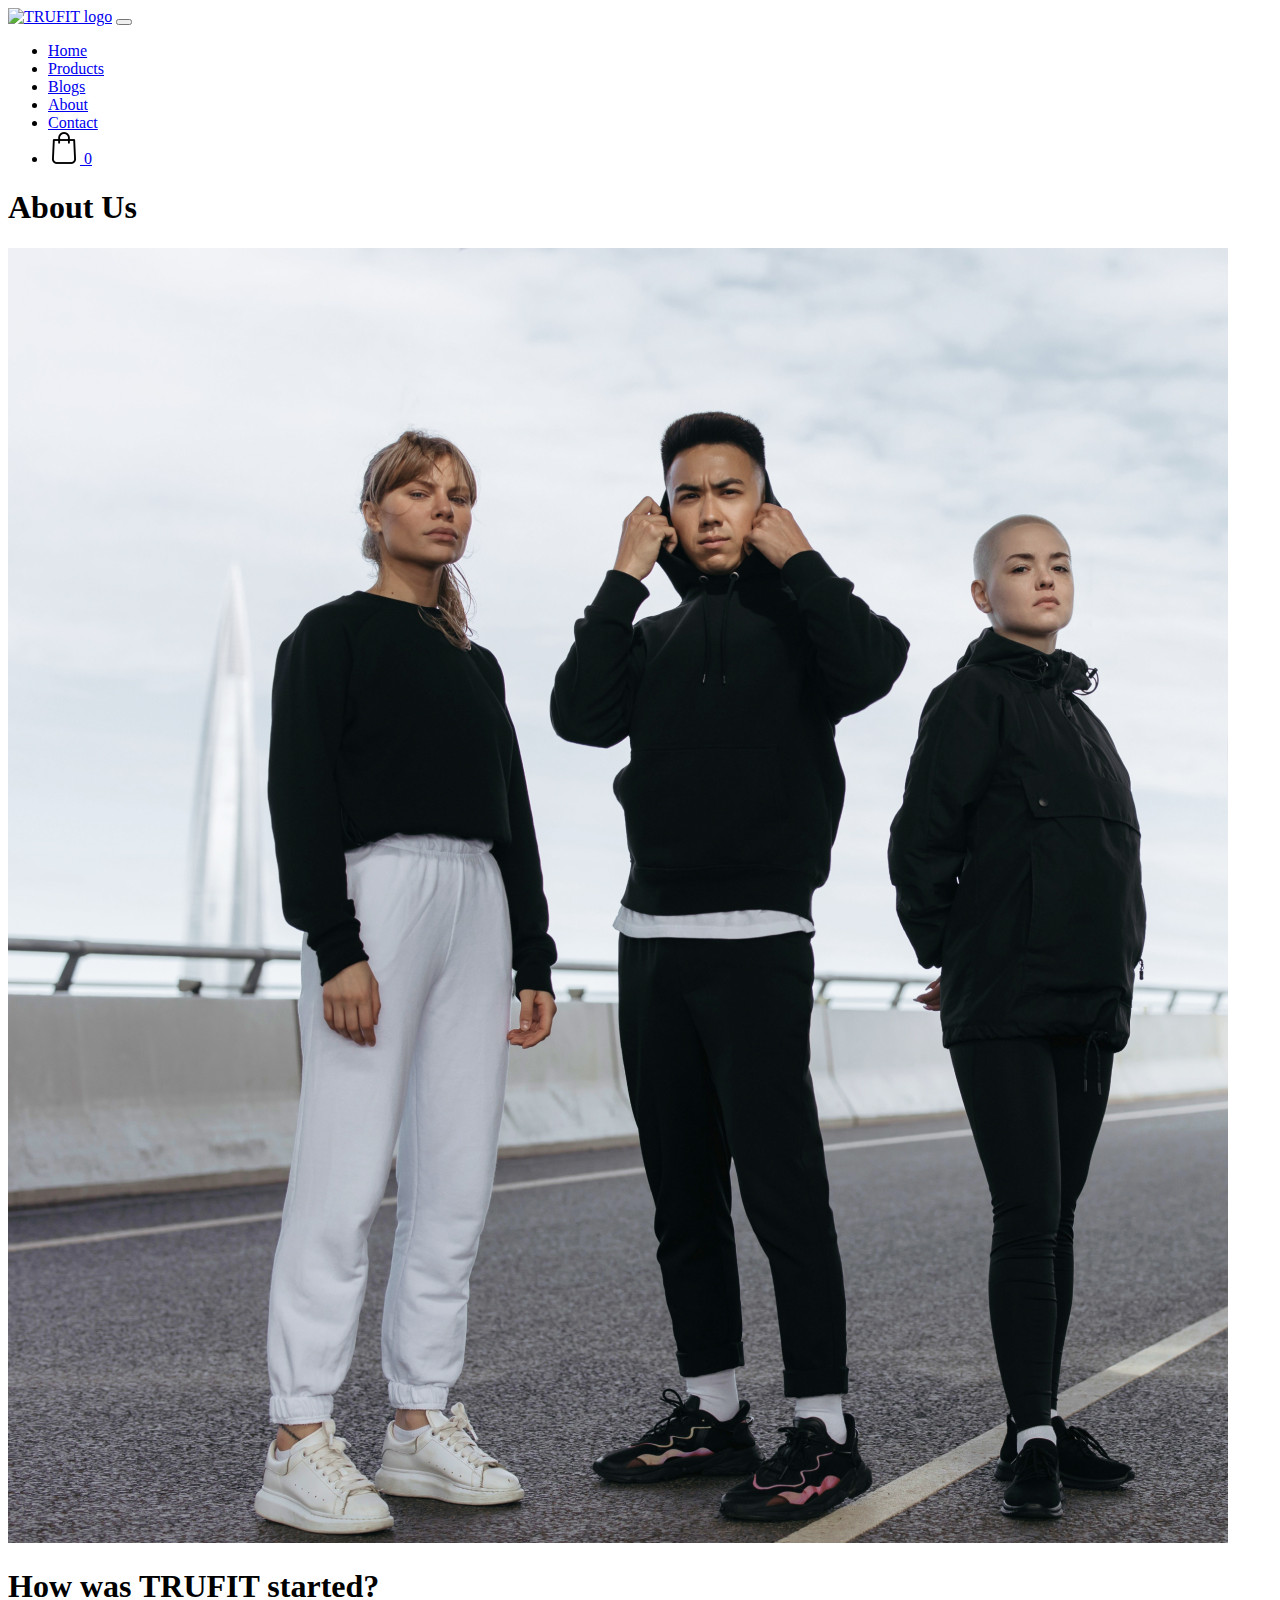
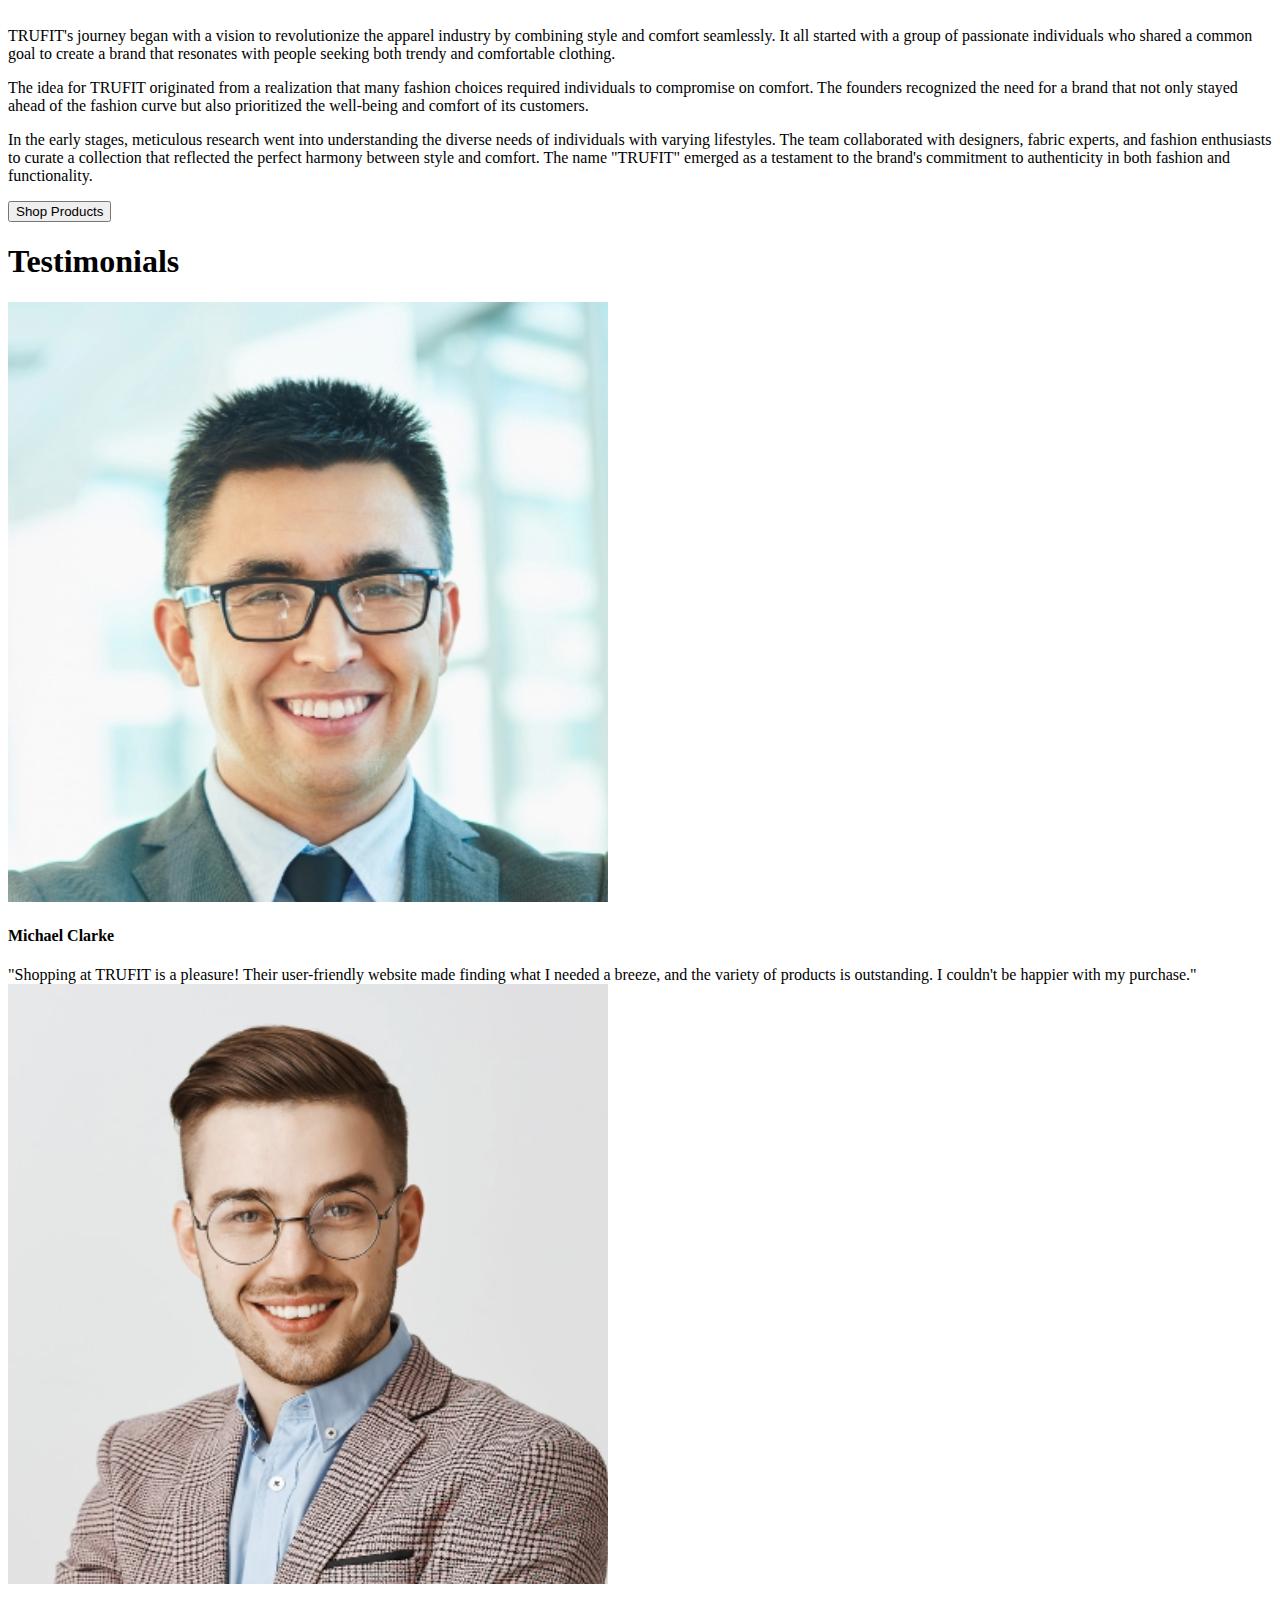
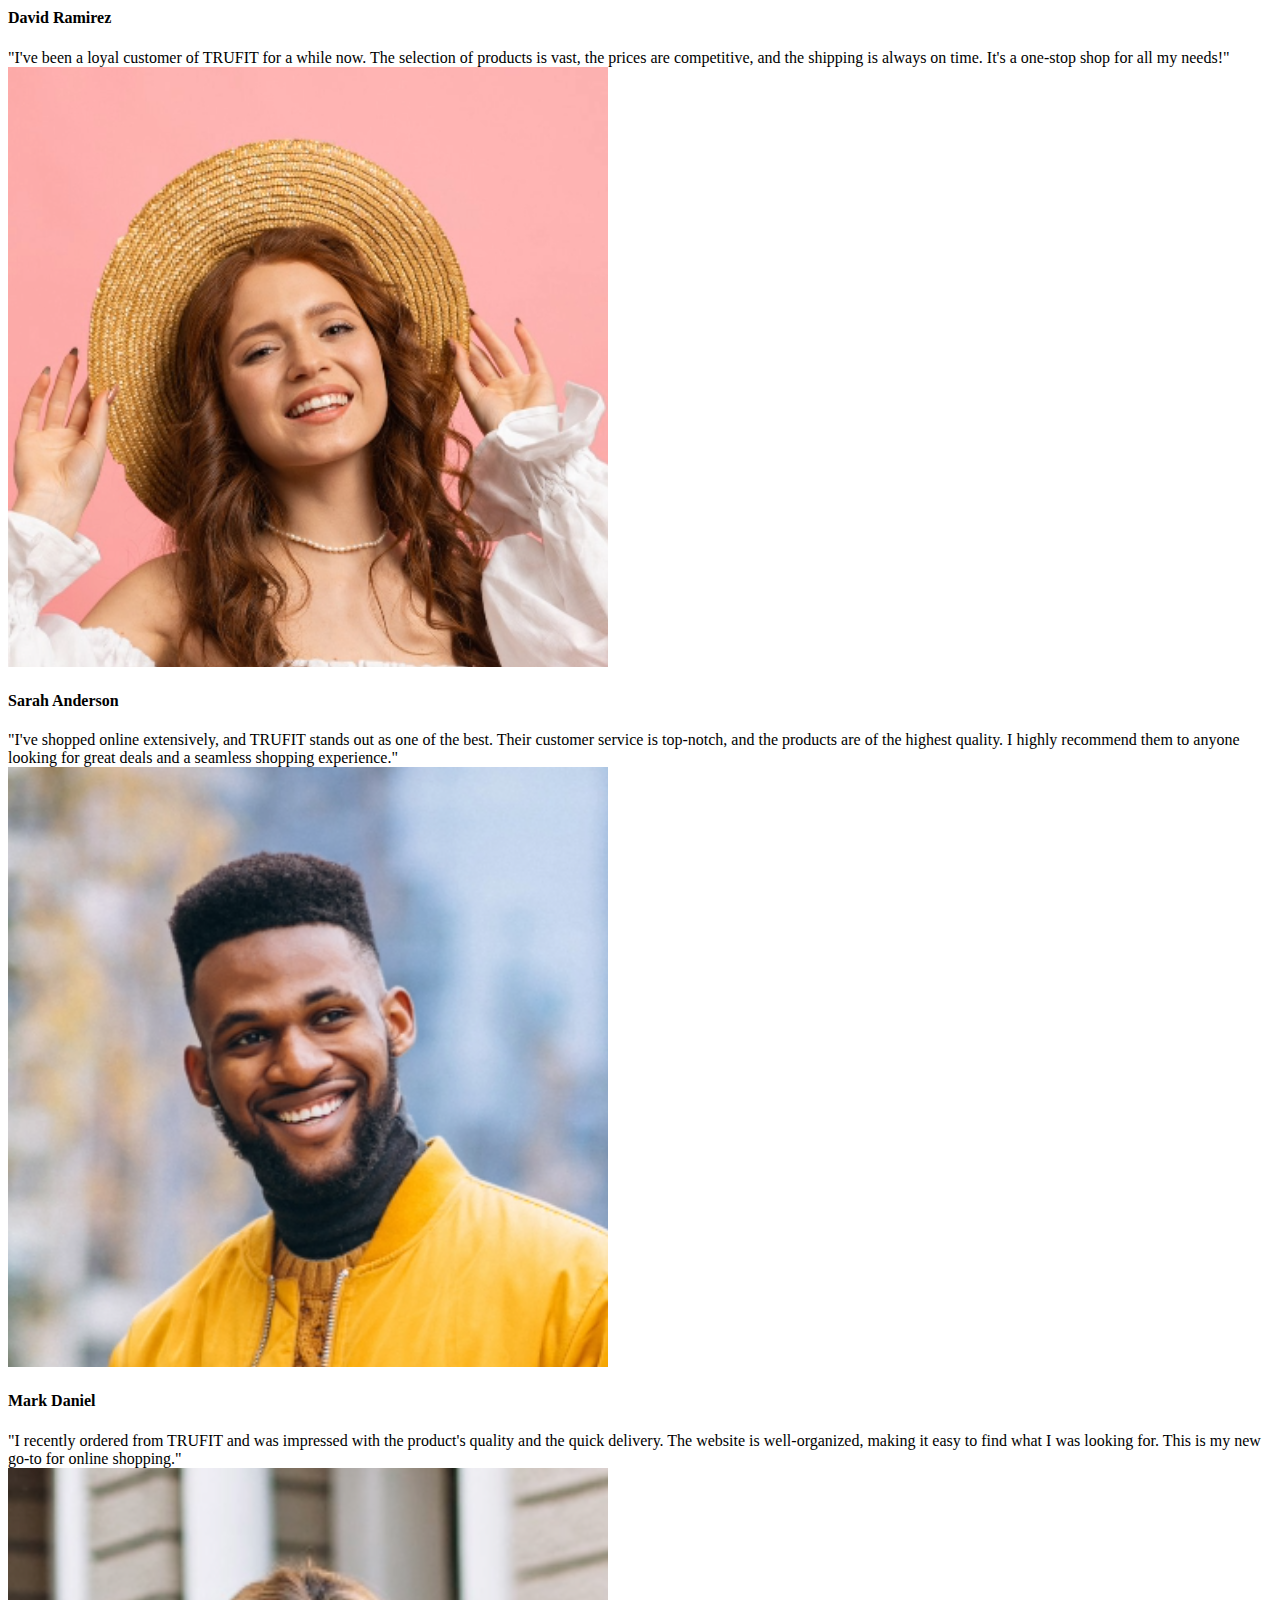
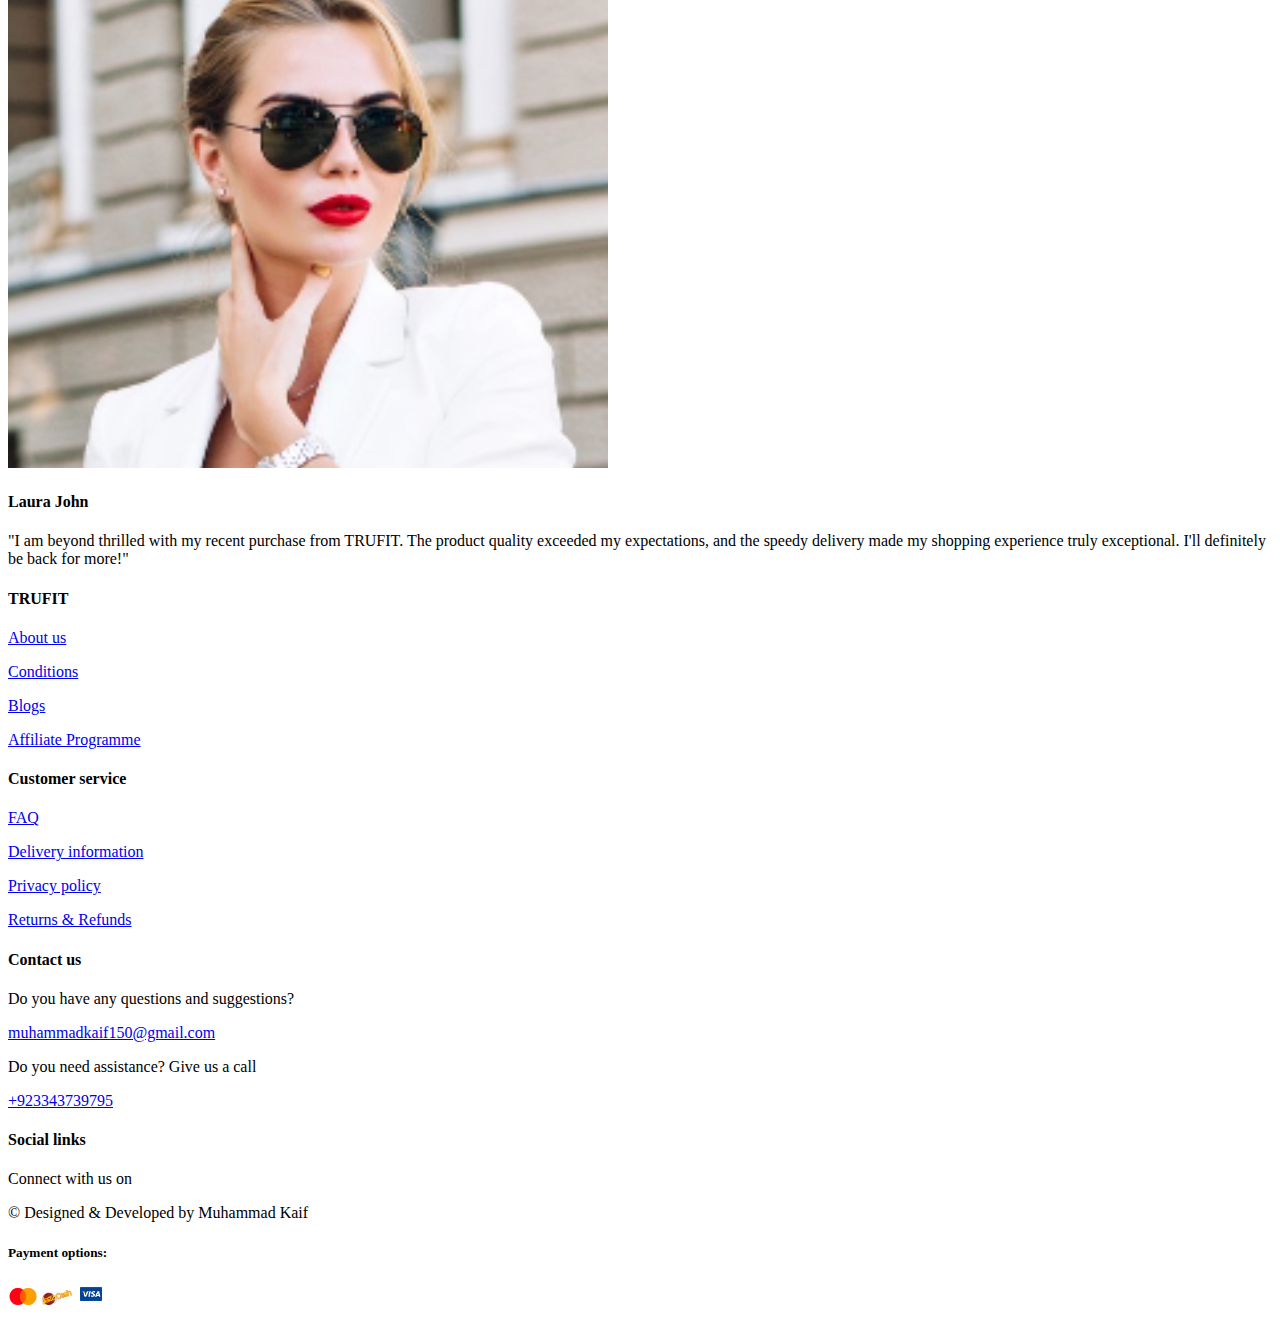
==== commit 03085869: "applied minified js" ====
--- a/about.html
+++ b/about.html
@@ -9,7 +9,7 @@
     <!-- AOS LIBRARY CDN LINK -->
 <link rel="stylesheet" href="https://unpkg.com/aos@next/dist/aos.css" />
 <!-- CUSTOM CSS LINK -->
-<link rel="stylesheet" href="style.css">
+<link rel="stylesheet" href="style.min.css">
 <!-- FONTAWESOME LIBRARY CDN LINK -->
 <link rel="stylesheet" href="https://cdnjs.cloudflare.com/ajax/libs/font-awesome/6.4.2/css/all.min.css" integrity="sha512-z3gLpd7yknf1YoNbCzqRKc4qyor8gaKU1qmn+CShxbuBusANI9QpRohGBreCFkKxLhei6S9CQXFEbbKuqLg0DA==" crossorigin="anonymous" referrerpolicy="no-referrer"/>
 </head>
@@ -18,9 +18,8 @@
     <header>
       <nav class="navbar navbar-expand-lg">
         <div class="container-fluid navigation">
-          <a class="navbar-brand text-white ms-4 mt-3" href="index.html">
-            <img src="images/shopping-cart.png" class="logo-img pb-3" alt="">
-            <span class="logo-text fs-2">TRUFIT.</span></a>
+          <a class="navbar-brand text-white ms-4 mb-1" href="index.html">
+            <img src="images/logo.png" alt="TRUFIT logo" class="logo"></a>
           <button class="navbar-toggler me-5" type="button" data-bs-toggle="collapse" data-bs-target="#navbarSupportedContent" aria-controls="navbarSupportedContent" aria-expanded="false" aria-label="Toggle navigation">
             <span class="navbar-toggler-icon"></span>
           </button>
@@ -44,8 +43,8 @@
               <li class="nav-item">
                   <a href="cart.html">
                 <div class="cart-div">
-                  <i class="fa-solid fa-cart-shopping cart fs-4" id="cart-icon"></i>
-                  <span class="item-number-placeholder"></span>
+                  <img src="images/shopping bag.png" alt="shopping bag" class="cart">
+                  <span class="item-number-placeholder">0</span>
                 </div>
               </a>
               </li>
@@ -202,7 +201,7 @@
     <script>
       AOS.init();
     </script>
-    <script src="script.js"></script>
+    <script src="script.min.js"></script>
 
 </body>
 </html>